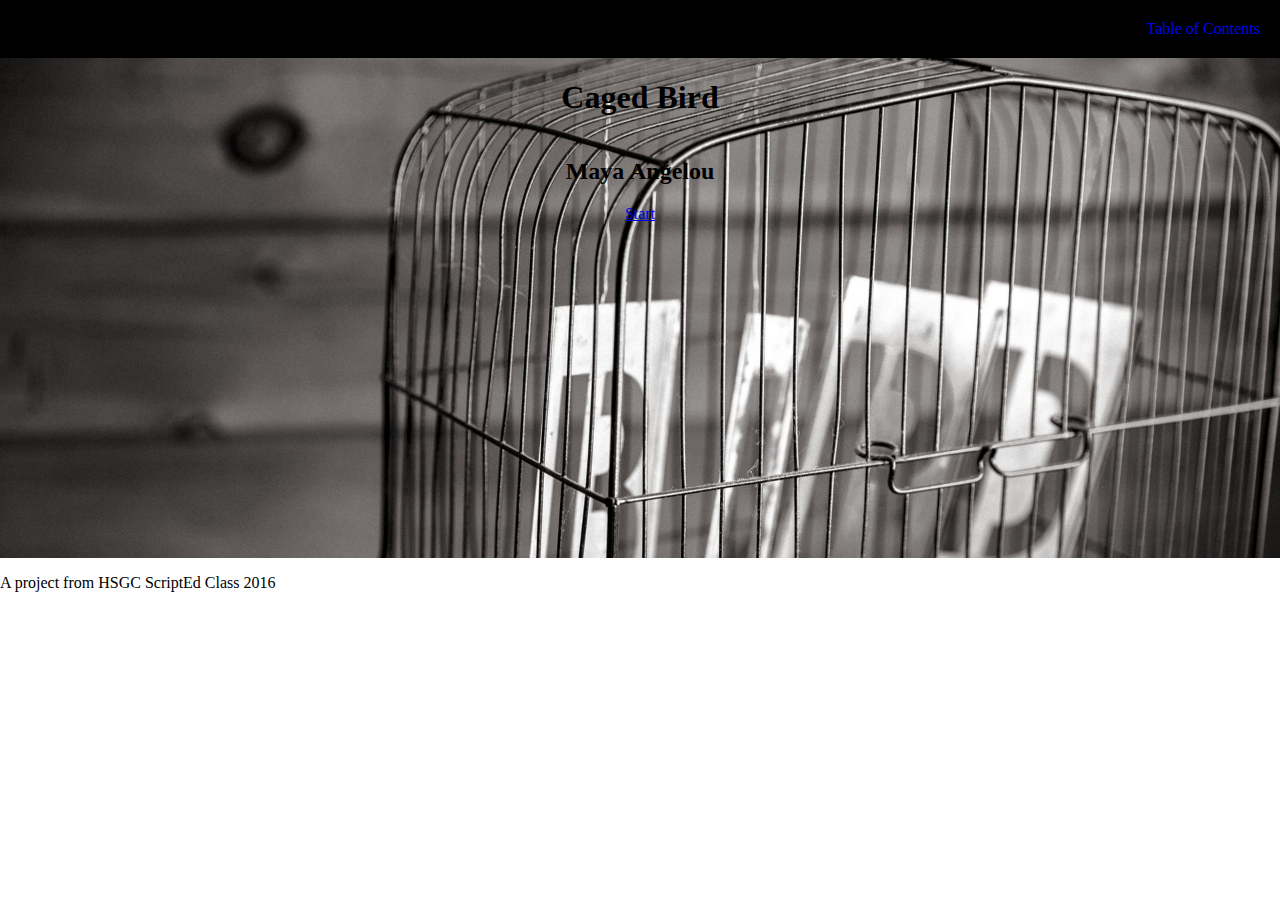
==== index.html @ c01b174a "check in commit" ====
<!DOCTYPE html>
<html lang="en">
<head>
  <meta charset="UTF-8">
  <title>Caged Bird</title>
  <link rel="stylesheet" href="styles/styles.css">
  <script src="scripts/script.js"></script>
</head>
<body>
  <header id="header">
    <a href="#" id="toc">Table of Contents</a>

      <ul id="nav">
        <li><a href="#">A free bird leaps</a></li>
        <li><a href="#">But a bird that stalks</a></li>
        <li><a href="#">The caged bird sings</a></li>
        <li><a href="#">The free bird thinks of another breeze</a></li>
        <li><a href="#">But a caged bird stands on the grave of dreams</a></li>
        <li><a href="#">The caged bird sings</a></li>
        <li><a href="#" id="close">X</a></li>
      </ul>

  </header>

  <main>
    <h1>Caged Bird</h1>
    <h2 class="subtitle">Maya Angelou</h2>

    <a href="#" class="bottom-pagination">Start</a>
  </main>

  <footer>
    <p>A project from HSGC ScriptEd Class 2016</p>
  </footer>
</body>
</html>
---- styles/styles.css ----
body{
  margin:0;
  padding:0;
}


/*
Header styles. These include the styles for the background of the header
*/

header {
  width: 100%;
  background: black;
  margin:0;
  padding:0;
  display: flex;
  justify-content: flex-end;
}


 ul {
  outline: 1px solid red;
  display: none;
  flex-flow: row nowrap;
  justify-content:space-around;
  list-style: none;
  margin:0;
  padding:0;
  width: 100%;
}

ul li {
  outline: 1px solid black;
  margin: 20px 0;
}

#nav a {
  text-decoration: none;

}

#toc {
  display: block;
  align-self: flex-end;
  margin: 20px 0px;
  padding-right: 20px;
  text-decoration: none;
}

#toc:hover {
  background: white;
  color: black;
  border-bottom: 1px solid red;
}

#close {
  color: red;
  vertical-align: super;
}

#close:hover {
  background: red;
  color: white;
}



main {
  display: flex;
  flex-flow: column;
  align-items: center;
  background-image: url("../images/birdcage.jpg");
  background-size: cover;
  min-height: 500px;
}
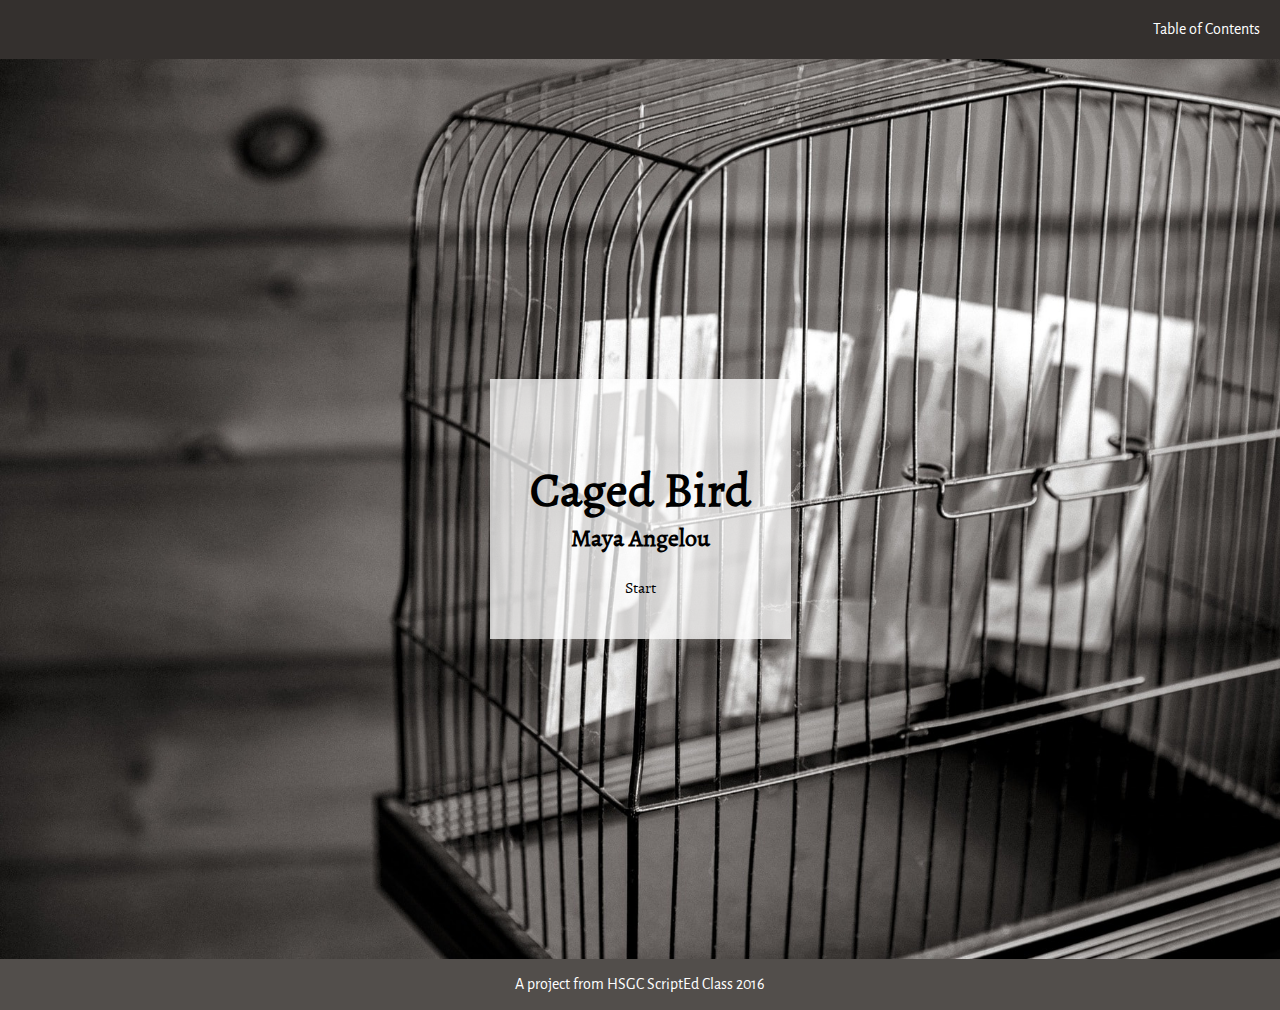
==== commit 1dd76735: "finished project" ====
--- a/index.html
+++ b/index.html
@@ -23,10 +23,12 @@
   </header>
 
   <main>
-    <h1>Caged Bird</h1>
-    <h2 class="subtitle">Maya Angelou</h2>
+    <section class="title-page">
+      <h1>Caged Bird</h1>
+      <h2 class="subtitle">Maya Angelou</h2>
 
-    <a href="#" class="bottom-pagination">Start</a>
+      <a href="#" class="bottom-pagination">Start</a>
+    </section>
   </main>
 
   <footer>
--- a/styles/styles.css
+++ b/styles/styles.css
@@ -1,7 +1,36 @@
+
+@font-face {
+  font-family: "Alegreya";
+  src: url("../fonts/Alegreya/Alegreya-Regular.ttf"),
+       url("../fonts/Alegreya/Alegreya-Black.ttf"),
+       url("../fonts/Alegreya/Alegreya-BlackItalic.ttf"),
+       url("../fonts/Alegreya/Alegreya-Bold.ttf"),
+       url("../fonts/Alegreya/Alegreya-BoldItalic.ttf"),
+       url("../fonts/Alegreya/Alegreya-Italic.ttf");
+}
+
+@font-face {
+  font-family: "AlegreyaSans";
+  src: url("../fonts/Alegreya_Sans/AlegreyaSans-Regular.ttf"),
+       url("../fonts/Alegreya_Sans/AlegreyaSans-Italic.ttf"),
+       url("../fonts/Alegreya_Sans/AlegreyaSans-Black.ttf"),
+       url("../fonts/Alegreya_Sans/AlegreyaSans-BlackItalic.ttf"),
+       url("../fonts/Alegreya_Sans/AlegreyaSans-Bold.ttf"),
+       url("../fonts/Alegreya_Sans/AlegreyaSans-BoldItalic.ttf"),
+       url("../fonts/Alegreya_Sans/AlegreyaSans-ExtraBold.ttf"),
+       url("../fonts/Alegreya_Sans/AlegreyaSans-ExtraBoldItalic.ttf"),
+       url("../fonts/Alegreya_Sans/AlegreyaSans-Light.ttf"),
+       url("../fonts/Alegreya_Sans/AlegreyaSans-LightItalic.ttf"),
+       url("../fonts/Alegreya_Sans/AlegreyaSans-Medium.ttf"),
+       url("../fonts/Alegreya_Sans/AlegreyaSans-MediumItalic.ttf"),
+       url("../fonts/Alegreya_Sans/AlegreyaSans-Thin.ttf"),
+       url("../fonts/Alegreya_Sans/AlegreyaSans-ThinItalic.ttf"),
+}
 
 body{
   margin:0;
   padding:0;
+  font-family: "AlegreyaSans", sans-serif;
 }
 
 
@@ -11,7 +40,7 @@
 
 header {
   width: 100%;
-  background: black;
+  background-color: #34302E;
   margin:0;
   padding:0;
   display: flex;
@@ -20,7 +49,6 @@
 
 
  ul {
-  outline: 1px solid red;
   display: none;
   flex-flow: row nowrap;
   justify-content:space-around;
@@ -31,13 +59,18 @@
 }
 
 ul li {
-  outline: 1px solid black;
   margin: 20px 0;
 }
 
-#nav a {
+header a {
   text-decoration: none;
+  color: white;
+}
 
+header a:hover {
+  background: white;
+  color: black;
+  border-bottom: 1px solid #903;
 }
 
 #toc {
@@ -48,19 +81,14 @@
   text-decoration: none;
 }
 
-#toc:hover {
-  background: white;
-  color: black;
-  border-bottom: 1px solid red;
-}
+
 
 #close {
-  color: red;
-  vertical-align: super;
+  color: #903;
 }
 
 #close:hover {
-  background: red;
+  background: #903;
   color: white;
 }
 
@@ -68,9 +96,65 @@
 
 main {
   display: flex;
-  flex-flow: column;
+  flex-flow: row wrap;
   align-items: center;
+  justify-content: center;
   background-image: url("../images/birdcage.jpg");
   background-size: cover;
-  min-height: 500px;
+  height:100vh;
+
 }
+
+.title-page {
+  font-family: "Alegreya", Georgia, serif;
+  background-color: rgba(255, 255, 255, 0.75);
+  padding: 40px;
+  text-align: center;
+}
+
+.title-page h1 {
+  font-size: 48px;
+  margin-bottom: -25px;
+}
+
+.bottom-pagination {
+  color: black;
+  text-decoration: none;
+  flex: 1 100%;
+}
+
+.bottom-pagination:hover {
+  border-bottom: 1px solid #903;
+  background-color: white;
+}
+
+
+.stanza {
+  display: flex;
+  justify-content: center;
+  align-items: center;
+  flex-flow: column;
+  background-color: rgba(255, 255, 255, 0.75);
+  font-family: "Alegreya", Georga, serif;
+}
+
+.stanza p {
+  padding: 30px;
+  line-height: 1.25;
+  font-size: 24px;
+
+}
+
+
+
+
+
+
+
+footer {
+  display: flex;
+  flex-flow: row nowrap;
+  justify-content: center;
+  background-color:#524E4B;
+  color: white;
+}
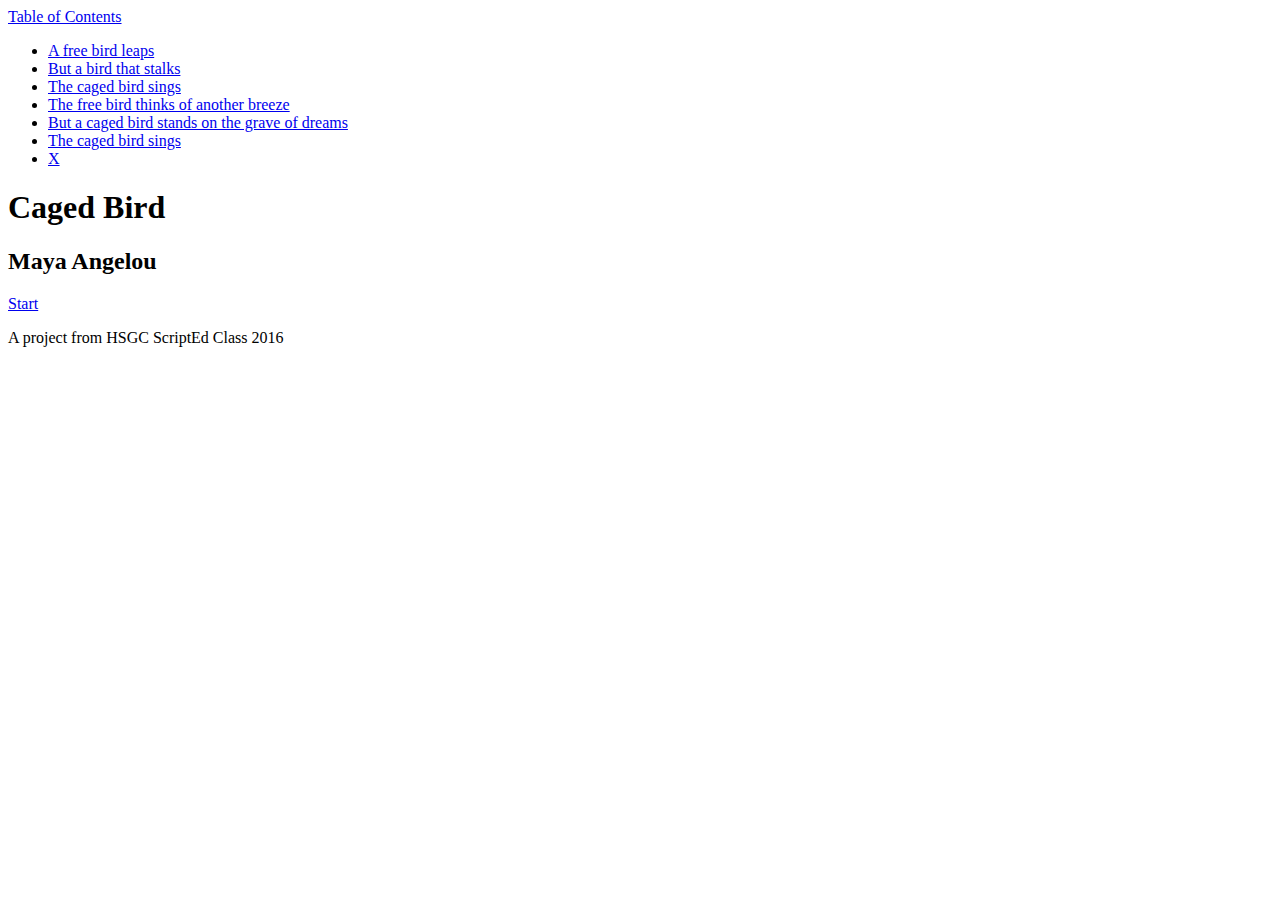
==== commit 7a0320cd: "removed links for fonts" ====
--- a/index.html
+++ b/index.html
@@ -3,8 +3,6 @@
 <head>
   <meta charset="UTF-8">
   <title>Caged Bird</title>
-  <link rel="stylesheet" href="styles/styles.css">
-  <script src="scripts/script.js"></script>
 </head>
 <body>
   <header id="header">
